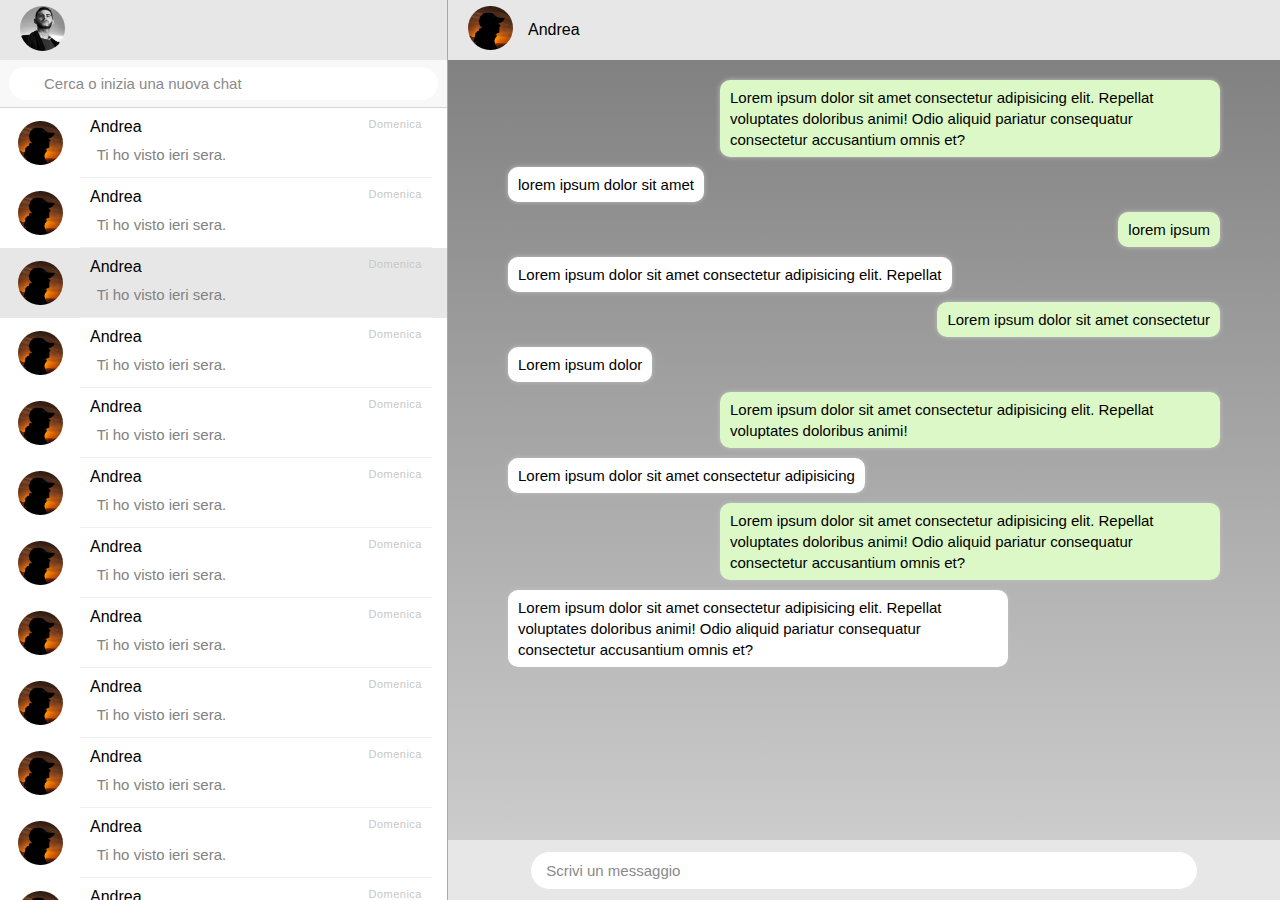
==== boolzapp/index.html @ f3c41a72 "added finished boolzapp interface (html & css)" ====
<!DOCTYPE html>
<html lang="en">
<head>
    <meta charset="UTF-8">
    <meta name="viewport" content="width=device-width, initial-scale=1.0">
    <meta http-equiv="X-UA-Compatible" content="ie=edge">
    <link rel="stylesheet" href="https://use.fontawesome.com/releases/v5.8.2/css/all.css" integrity="sha384-oS3vJWv+0UjzBfQzYUhtDYW+Pj2yciDJxpsK1OYPAYjqT085Qq/1cq5FLXAZQ7Ay" crossorigin="anonymous">
    <link rel="stylesheet" href="style.css">
    <title>Document</title>
</head>
<body> 
    
    <div class="general-container">
        <div class="container">

            <div class="sidebar">
                <div class="sidebar__header">
                    <div class="sidebar__header--image">
                        <img class="general-image" src="img/user.jpg" alt="Profile image">
                    </div>
                    <div class="sidebar__header--options">
                        <i class="icon fas fa-circle-notch"></i> 
                        <i class="icon far fa-comment-alt"></i> 
                        <i class="icon fas fa-ellipsis-v"></i>
                    </div>
                </div> 

                <div class="sidebar__input-wrapper"> 
                    <i class="fas fa-search"></i>
                    <input type="text" placeholder="Cerca o inizia una nuova chat" class="input sidebar__input">
                </div>

                <div class="sidebar__contact-list"> 

                    <div class="contact">
                        <div class="contact__left">
                            <img class="general-image" src="img/contact.jpg" alt="Profile image"> 
                        </div> 
                        <div class="contact__right">
                            <div class="contact__info">
                                <span class="contact__name">Andrea</span>
                                <span class="contact__last-time">Domenica</span>
                            </div>
                            <p class="contact__last-message">Ti ho visto ieri sera.</p>
                        </div>
                    </div>
                    <div class="contact">
                        <div class="contact__left">
                            <img class="general-image" src="img/contact.jpg" alt="Profile image"> 
                        </div> 
                        <div class="contact__right">
                            <div class="contact__info">
                                <span class="contact__name">Andrea</span>
                                <span class="contact__last-time">Domenica</span>
                            </div>
                            <p class="contact__last-message">Ti ho visto ieri sera.</p>
                        </div>
                    </div>
                    <div class="contact active">
                        <div class="contact__left">
                            <img class="general-image" src="img/contact.jpg" alt="Profile image"> 
                        </div> 
                        <div class="contact__right">
                            <div class="contact__info">
                                <span class="contact__name">Andrea</span>
                                <span class="contact__last-time">Domenica</span>
                            </div>
                            <p class="contact__last-message">Ti ho visto ieri sera.</p>
                        </div>
                    </div>
                    <div class="contact">
                        <div class="contact__left">
                            <img class="general-image" src="img/contact.jpg" alt="Profile image"> 
                        </div> 
                        <div class="contact__right">
                            <div class="contact__info">
                                <span class="contact__name">Andrea</span>
                                <span class="contact__last-time">Domenica</span>
                            </div>
                            <p class="contact__last-message">Ti ho visto ieri sera.</p>
                        </div>
                    </div>
                    <div class="contact">
                        <div class="contact__left">
                            <img class="general-image" src="img/contact.jpg" alt="Profile image"> 
                        </div> 
                        <div class="contact__right">
                            <div class="contact__info">
                                <span class="contact__name">Andrea</span>
                                <span class="contact__last-time">Domenica</span>
                            </div>
                            <p class="contact__last-message">Ti ho visto ieri sera.</p>
                        </div>
                    </div>
                    <div class="contact">
                        <div class="contact__left">
                            <img class="general-image" src="img/contact.jpg" alt="Profile image"> 
                        </div> 
                        <div class="contact__right">
                            <div class="contact__info">
                                <span class="contact__name">Andrea</span>
                                <span class="contact__last-time">Domenica</span>
                            </div>
                            <p class="contact__last-message">Ti ho visto ieri sera.</p>
                        </div>
                    </div>
                    <div class="contact">
                        <div class="contact__left">
                            <img class="general-image" src="img/contact.jpg" alt="Profile image"> 
                        </div> 
                        <div class="contact__right">
                            <div class="contact__info">
                                <span class="contact__name">Andrea</span>
                                <span class="contact__last-time">Domenica</span>
                            </div>
                            <p class="contact__last-message">Ti ho visto ieri sera.</p>
                        </div>
                    </div>
                    <div class="contact">
                        <div class="contact__left">
                            <img class="general-image" src="img/contact.jpg" alt="Profile image"> 
                        </div> 
                        <div class="contact__right">
                            <div class="contact__info">
                                <span class="contact__name">Andrea</span>
                                <span class="contact__last-time">Domenica</span>
                            </div>
                            <p class="contact__last-message">Ti ho visto ieri sera.</p>
                        </div>
                    </div>
                    <div class="contact">
                        <div class="contact__left">
                            <img class="general-image" src="img/contact.jpg" alt="Profile image"> 
                        </div> 
                        <div class="contact__right">
                            <div class="contact__info">
                                <span class="contact__name">Andrea</span>
                                <span class="contact__last-time">Domenica</span>
                            </div>
                            <p class="contact__last-message">Ti ho visto ieri sera.</p>
                        </div>
                    </div>
                    <div class="contact">
                        <div class="contact__left">
                            <img class="general-image" src="img/contact.jpg" alt="Profile image"> 
                        </div> 
                        <div class="contact__right">
                            <div class="contact__info">
                                <span class="contact__name">Andrea</span>
                                <span class="contact__last-time">Domenica</span>
                            </div>
                            <p class="contact__last-message">Ti ho visto ieri sera.</p>
                        </div>
                    </div>
                    <div class="contact">
                        <div class="contact__left">
                            <img class="general-image" src="img/contact.jpg" alt="Profile image"> 
                        </div> 
                        <div class="contact__right">
                            <div class="contact__info">
                                <span class="contact__name">Andrea</span>
                                <span class="contact__last-time">Domenica</span>
                            </div>
                            <p class="contact__last-message">Ti ho visto ieri sera.</p>
                        </div>
                    </div>
                    <div class="contact">
                        <div class="contact__left">
                            <img class="general-image" src="img/contact.jpg" alt="Profile image"> 
                        </div> 
                        <div class="contact__right">
                            <div class="contact__info">
                                <span class="contact__name">Andrea</span>
                                <span class="contact__last-time">Domenica</span>
                            </div>
                            <p class="contact__last-message">Ti ho visto ieri sera.</p>
                        </div>
                    </div>

                </div>
            </div>


            <main class="main-content">

                <header class="header">
                    <div class="header__left">
                        <div class="header__left--image">
                            <img src="img/contact.jpg" alt="" class="general-image">
                        </div> 
                        <span class="header__left--name">Andrea</span>
                    </div>

                    <div class="header__right">
                        <div class="header__right--options">
                            <i class="icon fas fa-search"></i>
                            <i class="icon fas fa-paperclip"></i>
                            <i class="icon fas fa-ellipsis-v"></i>        
                        </div> 
                    </div>
                </header>
            
                <div class="message-body">
                    
                    <div class="message message--own">
                        <p class="message__text">
                            Lorem ipsum dolor sit amet consectetur adipisicing elit. Repellat voluptates doloribus animi! Odio aliquid pariatur consequatur consectetur accusantium omnis et?
                        </p>
                    </div>
                    
                    <div class="message message--contact">
                        <p class="message__text">
                            lorem ipsum dolor sit amet
                        </p>
                    </div>
                    
                    <div class="message message--own">
                        <p class="message__text">
                            lorem ipsum
                        </p>
                    </div>
                    
                    <div class="message message--contact">
                        <p class="message__text">
                            Lorem ipsum dolor sit amet consectetur adipisicing elit. Repellat 
                        </p>
                    </div>
                    
                    <div class="message message--own">
                        <p class="message__text">
                            Lorem ipsum dolor sit amet consectetur 
                        </p>
                    </div>
                    
                    <div class="message message--contact">
                        <p class="message__text">
                            Lorem ipsum dolor
                        </p>
                    </div>
                    
                    <div class="message message--own">
                        <p class="message__text">
                            Lorem ipsum dolor sit amet consectetur adipisicing elit. Repellat voluptates doloribus animi!
                        </p>
                    </div>
                    
                    <div class="message message--contact">
                        <p class="message__text">
                            Lorem ipsum dolor sit amet consectetur adipisicing 
                        </p>
                    </div>
                    
                    <div class="message message--own">
                        <p class="message__text">
                            Lorem ipsum dolor sit amet consectetur adipisicing elit. Repellat voluptates doloribus animi! Odio aliquid pariatur consequatur consectetur accusantium omnis et?
                        </p>
                    </div>
                    
                    <div class="message message--contact">
                        <p class="message__text">
                            Lorem ipsum dolor sit amet consectetur adipisicing elit. Repellat voluptates doloribus animi! Odio aliquid pariatur consequatur consectetur accusantium omnis et?
                        </p>
                    </div>

                </div> 

                <footer class="footer">
                    <div class="footer__left">
                        <i class="icon far fa-smile"></i>
                    </div>

                    <input type="text" placeholder="Scrivi un messaggio" class="input footer__input">

                    <div class="footer__right">
                        <i class="icon fas fa-paper-plane"></i>
                    </div>
                </footer>

            </main>

        </div>
    </div>

    <script src="https://code.jquery.com/jquery-3.4.1.min.js"></script>
    <script src="script.js"></script>
</body>
</html>
---- boolzapp/style.css ----
/* ------------------ */
/* General settings */ 
/* ------------------ */

*, 
*::before,
*::after {
    margin: 0;
    padding: 0;
    box-sizing: border-box; 
}

html {
    font-size: 62.5%;   /* 1rem = 10px */
}

body {
    font-size: 14px; 
    color: black; 
    font-family: sans-serif; 
}

/* ------------------ */
/* General structure */ 
/* ------------------ */

.container {
    display: flex; 
    flex-direction: row; 
    height: 100vh; 
    width: 100vw;
} 

/* ------------------ */
/*      Sidebar       */ 
/* ------------------ */

.sidebar {
    height: 100%; 
    flex: 0 0 35%; 
    border-right: 1px solid darkgrey; 
    min-width: 25rem;
}

.sidebar__header {
    height: 6rem;
    background-color: #e7e7e7; 
    padding: 2rem; 

    display: flex; 
    align-items: center; 
    justify-content: space-between;  
}

.general-image {
    width: 4.5rem; 
    border-radius: 50%; 
    cursor: pointer; 
} 

.sidebar__header--options {
    padding: .5rem; 
    display: flex; 
    align-items: center; 
}

.sidebar__header--options i:not(:last-child) {
    margin-right: 2.5rem; 
}

.sidebar__input-wrapper {
    background-color: #f8f8f8; 
    padding: .7rem .9rem; 
    border-bottom: .5px solid #d6d6d6; 

    display: flex; 
    align-items: center; 
    justify-content: center; 
} 

.sidebar__input-wrapper i {
    color: darkgray;
    font-size: 1.4rem; 
    position: absolute; 
    z-index: 3; 
    left: 1.8%;
} 

.sidebar__input {
    width: 100%; 
} 

/* Sidebar contacts */

.sidebar__contact-list {
    height: calc(100% - 48px - 6rem); 
    overflow-y: auto; 
}

/*      contact-list scroll-bar      */

.sidebar__contact-list::-webkit-scrollbar {
  width: .5rem;
}

.sidebar__contact-list::-webkit-scrollbar-track {
  background: #f1f1f1; 
}

.sidebar__contact-list::-webkit-scrollbar-thumb {
  background: #dbdbdb;
} 

/* ---------------------------------------------- */

.contact {
    display: flex; 
    align-items: center; 
    /* padding: 1.5rem 0;  */
    font-weight: 400; 
    height: 7rem;

    transition: background-color .3s; 
} 

.contact:hover {
    background-color: #f0f0f0; 
    cursor: pointer; 
}

.contact__left {
    width: 8rem; 
    display: flex; 
    align-items: center;
    justify-content: center; 
}

.contact__right {
    flex: 1; 
    align-self: stretch; 
    margin-right: 1.5rem; 
    border-bottom: .3px solid #f0f0f0; 
}

.contact__info {
    display: flex; 
    padding: 1rem; 
}

.contact__info {
    flex: 1; 
}

.contact__name {
    font-size: 1.6rem; 
}

.contact__last-time {
    margin-left: auto; 
    font-size: 1.1rem; 
    font-weight: 300; 
    letter-spacing: .5px; 
    color: #c7c7c7; 
}

.contact__last-message {
    font-size: 1.5rem; 
    color: #828282; 
}

.contact__last-message::before {
    content: '\f00c'; 
    display: inline-block; 
    color: #93a9ff; 
    margin-right: .5rem; 

    font-family: "Font Awesome 5 Free"; 
    font-weight: 900; 
}

/* aux class */
.active {
    background-color: #e7e7e7; 
}

/* --------------------------------------------------------- */

/* ------------------ */
/*    Main Content    */ 
/* ------------------ */

.main-content {
    height: 100%;
    flex: 1; 
}

.header {
    height: 6rem; 
    padding: 2rem; 
    background-color: #e7e7e7; 

    display: flex; 
    align-items: center; 
    justify-content: space-between; 
}

.header__left {
    display: flex; 
    align-items: center; 
    font-size: 1.6rem; 
}

.header__left--image {
    margin-right: 1.5rem; 
}

.header__right--options i {
    margin-right: 2.5rem; 
}


/* ------------------ */
/*    Message body    */ 
/* ------------------ */

.message-body {
    height: calc(100% - 12rem);
    background-image: url('https://backgroundcheckall.com/wp-content/uploads/2017/12/whatsapp-background-image-9.jpg'), linear-gradient(#818181, #cccccc);;
    background-size: contain; 
    padding: 2rem 6rem; 
    display: flex; 
    flex-direction: column; 

    overflow-y: auto; 
} 

/*     message-body scroll-bar      */

.message-body::-webkit-scrollbar {
    width: .5rem;
}

.message-body::-webkit-scrollbar-track {
    background: #b1b1b1; 
}

.message-body::-webkit-scrollbar-thumb {
    background: #ffffff;
} 

.message {
    max-width: 50rem;
    background-color: white;
    padding: .7rem 1rem; 
    line-height: 1.4; 
    font-size: 1.5rem;
    border-radius: 1rem; 
    margin-bottom: 1rem; 
    box-shadow: 0px 0px 5px 0px rgba(194,194,194,1);
    position: relative; 
}

.message--own {
    background-color: #dbf8c6; 
    align-self: flex-end; 
} 

.message--contact {
    align-self: flex-start; 
}

.message--own::after {
    content: '\f124'; 
    display: inline-block; 
    font-size: 1.9rem; 
    color: #dbf8c6; 
 
    font-family: "Font Awesome 5 Free"; 
    font-weight: 900; 
    transform: rotate(25deg); 

    position: absolute; 
    top: -7.5px; 
    right: -.6rem;
}

.message--contact::before {
    content: '\f124'; 
    display: inline-block; 
    font-size: 1.9rem; 
    color: white; 
 
    font-family: "Font Awesome 5 Free"; 
    font-weight: 900; 
    transform: rotate(-115deg); 

    position: absolute; 
    top: -.75rem; 
    left: -.6rem;
}

/* ------------------ */
/*   General Footer   */ 
/* ------------------ */

.footer {
    height: 6rem;
    background-color: #e7e7e7; 
    display: flex; 
    align-items: center; 
} 

.footer__left, 
.footer__right {
    flex: 0 0 10%; 
    display: flex; 
    align-items: center;
    justify-content: center; 
}

.footer__right i:hover {
    color: #1ac958; 
    transform: scale(1.2); 
}

.footer__left i, 
.footer__right i {
    font-size: 2.2rem !important ; 
}

.footer__input {
    flex: 1; 
    padding-left: 1.5rem !important;  
    padding-top: 1rem !important;  
    padding-bottom: 1rem !important;  
}

/* ------------------ */
/*  Generic Elements  */ 
/* ------------------ */

.icon {
    font-size: 1.8rem; 
    color: #8a8a8a; 
    cursor: pointer; 

    transition: all .3s; 
}

.input {
    border: none; 
    outline: none; 
    border-radius: 5rem; 
    font-size: 1.5rem; 
    font-weight: 300; 
    padding-left: 3.5rem; 
    padding-top: .8rem; 
    padding-bottom: .8rem; 
}

.input::placeholder {
    color: #8a8a8a; 
}


/* ------------------ */
/*    Media Queries   */ 
/* ------------------ */

@media screen and (max-width: 972px) {

    /* scalo tutto in proporzione */
    html {
      font-size: 50%;   /* 1rem = 8px */ 
    }

    .message-body {
        padding: 2rem; 
    } 

    .header__right--options i {
        margin-right: .5rem; 
    }

    .contact__left {
        width: 6rem; 
    }

    .contact__last-message {
        padding-left: 1rem; 
    }

    .message--own::after {
        top: -.6rem;
    }

    .message--contact::before {
        top: -.7rem;
    }
}

@media screen and (max-width: 768px) {

    .sidebar {
        min-width: 22rem; 
    }

    .header__right--options i {
        margin-right: .5rem; 
    }

    .icon {
        font-size: 1.5rem; 
    }

}
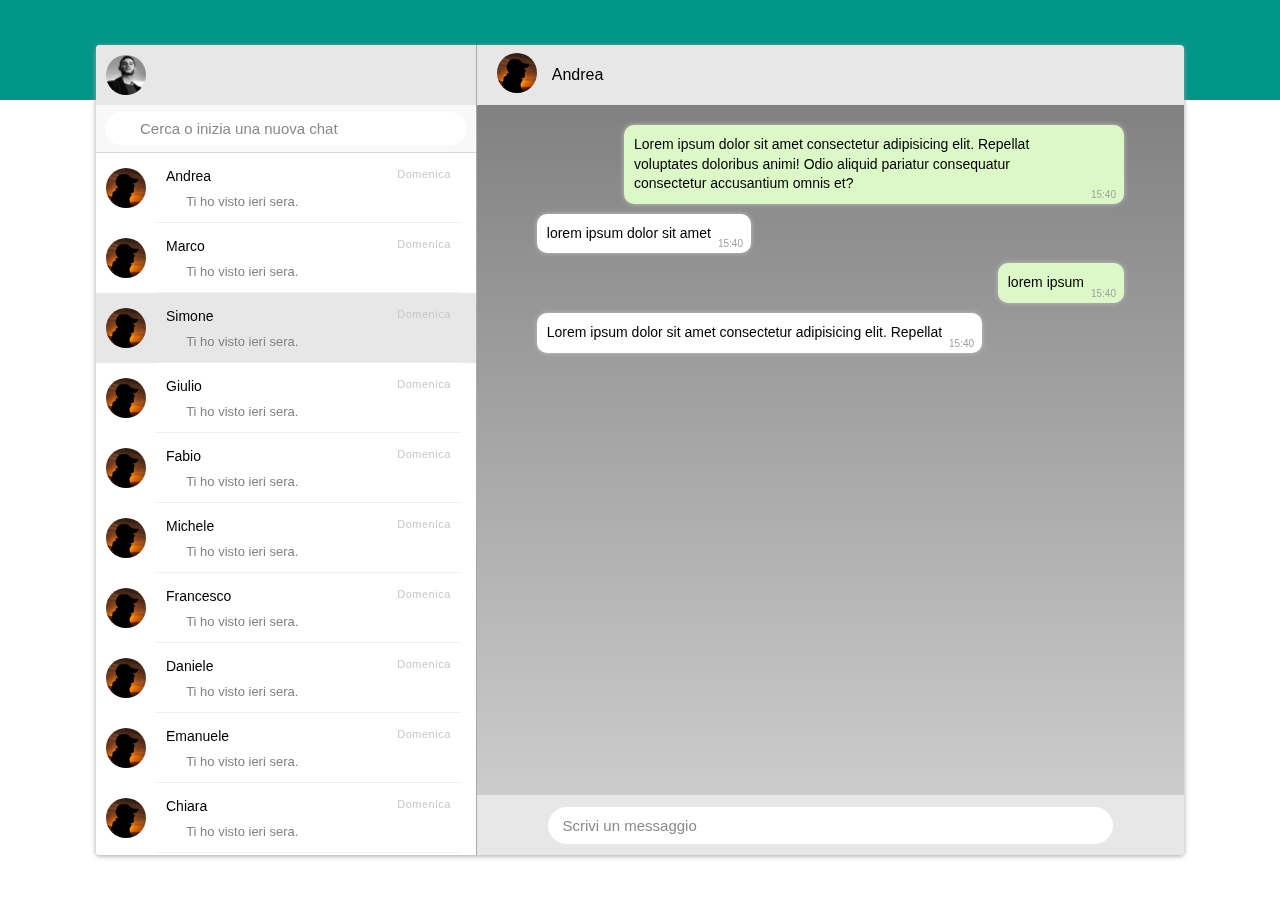
==== commit b26c0a4f: "finished second milestone" ====
--- a/boolzapp/index.html
+++ b/boolzapp/index.html
@@ -11,6 +11,8 @@
 <body> 
     
     <div class="general-container">
+        <div class="riga"></div>
+
         <div class="container">
 
             <div class="sidebar">
@@ -50,7 +52,7 @@
                         </div> 
                         <div class="contact__right">
                             <div class="contact__info">
-                                <span class="contact__name">Andrea</span>
+                                <span class="contact__name">Marco</span>
                                 <span class="contact__last-time">Domenica</span>
                             </div>
                             <p class="contact__last-message">Ti ho visto ieri sera.</p>
@@ -62,115 +64,115 @@
                         </div> 
                         <div class="contact__right">
                             <div class="contact__info">
-                                <span class="contact__name">Andrea</span>
-                                <span class="contact__last-time">Domenica</span>
-                            </div>
-                            <p class="contact__last-message">Ti ho visto ieri sera.</p>
-                        </div>
-                    </div>
-                    <div class="contact">
-                        <div class="contact__left">
-                            <img class="general-image" src="img/contact.jpg" alt="Profile image"> 
-                        </div> 
-                        <div class="contact__right">
-                            <div class="contact__info">
-                                <span class="contact__name">Andrea</span>
-                                <span class="contact__last-time">Domenica</span>
-                            </div>
-                            <p class="contact__last-message">Ti ho visto ieri sera.</p>
-                        </div>
-                    </div>
-                    <div class="contact">
-                        <div class="contact__left">
-                            <img class="general-image" src="img/contact.jpg" alt="Profile image"> 
-                        </div> 
-                        <div class="contact__right">
-                            <div class="contact__info">
-                                <span class="contact__name">Andrea</span>
-                                <span class="contact__last-time">Domenica</span>
-                            </div>
-                            <p class="contact__last-message">Ti ho visto ieri sera.</p>
-                        </div>
-                    </div>
-                    <div class="contact">
-                        <div class="contact__left">
-                            <img class="general-image" src="img/contact.jpg" alt="Profile image"> 
-                        </div> 
-                        <div class="contact__right">
-                            <div class="contact__info">
-                                <span class="contact__name">Andrea</span>
-                                <span class="contact__last-time">Domenica</span>
-                            </div>
-                            <p class="contact__last-message">Ti ho visto ieri sera.</p>
-                        </div>
-                    </div>
-                    <div class="contact">
-                        <div class="contact__left">
-                            <img class="general-image" src="img/contact.jpg" alt="Profile image"> 
-                        </div> 
-                        <div class="contact__right">
-                            <div class="contact__info">
-                                <span class="contact__name">Andrea</span>
-                                <span class="contact__last-time">Domenica</span>
-                            </div>
-                            <p class="contact__last-message">Ti ho visto ieri sera.</p>
-                        </div>
-                    </div>
-                    <div class="contact">
-                        <div class="contact__left">
-                            <img class="general-image" src="img/contact.jpg" alt="Profile image"> 
-                        </div> 
-                        <div class="contact__right">
-                            <div class="contact__info">
-                                <span class="contact__name">Andrea</span>
-                                <span class="contact__last-time">Domenica</span>
-                            </div>
-                            <p class="contact__last-message">Ti ho visto ieri sera.</p>
-                        </div>
-                    </div>
-                    <div class="contact">
-                        <div class="contact__left">
-                            <img class="general-image" src="img/contact.jpg" alt="Profile image"> 
-                        </div> 
-                        <div class="contact__right">
-                            <div class="contact__info">
-                                <span class="contact__name">Andrea</span>
-                                <span class="contact__last-time">Domenica</span>
-                            </div>
-                            <p class="contact__last-message">Ti ho visto ieri sera.</p>
-                        </div>
-                    </div>
-                    <div class="contact">
-                        <div class="contact__left">
-                            <img class="general-image" src="img/contact.jpg" alt="Profile image"> 
-                        </div> 
-                        <div class="contact__right">
-                            <div class="contact__info">
-                                <span class="contact__name">Andrea</span>
-                                <span class="contact__last-time">Domenica</span>
-                            </div>
-                            <p class="contact__last-message">Ti ho visto ieri sera.</p>
-                        </div>
-                    </div>
-                    <div class="contact">
-                        <div class="contact__left">
-                            <img class="general-image" src="img/contact.jpg" alt="Profile image"> 
-                        </div> 
-                        <div class="contact__right">
-                            <div class="contact__info">
-                                <span class="contact__name">Andrea</span>
-                                <span class="contact__last-time">Domenica</span>
-                            </div>
-                            <p class="contact__last-message">Ti ho visto ieri sera.</p>
-                        </div>
-                    </div>
-                    <div class="contact">
-                        <div class="contact__left">
-                            <img class="general-image" src="img/contact.jpg" alt="Profile image"> 
-                        </div> 
-                        <div class="contact__right">
-                            <div class="contact__info">
-                                <span class="contact__name">Andrea</span>
+                                <span class="contact__name">Simone</span>
+                                <span class="contact__last-time">Domenica</span>
+                            </div>
+                            <p class="contact__last-message">Ti ho visto ieri sera.</p>
+                        </div>
+                    </div>
+                    <div class="contact">
+                        <div class="contact__left">
+                            <img class="general-image" src="img/contact.jpg" alt="Profile image"> 
+                        </div> 
+                        <div class="contact__right">
+                            <div class="contact__info">
+                                <span class="contact__name">Giulio</span>
+                                <span class="contact__last-time">Domenica</span>
+                            </div>
+                            <p class="contact__last-message">Ti ho visto ieri sera.</p>
+                        </div>
+                    </div>
+                    <div class="contact">
+                        <div class="contact__left">
+                            <img class="general-image" src="img/contact.jpg" alt="Profile image"> 
+                        </div> 
+                        <div class="contact__right">
+                            <div class="contact__info">
+                                <span class="contact__name">Fabio</span>
+                                <span class="contact__last-time">Domenica</span>
+                            </div>
+                            <p class="contact__last-message">Ti ho visto ieri sera.</p>
+                        </div>
+                    </div>
+                    <div class="contact">
+                        <div class="contact__left">
+                            <img class="general-image" src="img/contact.jpg" alt="Profile image"> 
+                        </div> 
+                        <div class="contact__right">
+                            <div class="contact__info">
+                                <span class="contact__name">Michele</span>
+                                <span class="contact__last-time">Domenica</span>
+                            </div>
+                            <p class="contact__last-message">Ti ho visto ieri sera.</p>
+                        </div>
+                    </div>
+                    <div class="contact">
+                        <div class="contact__left">
+                            <img class="general-image" src="img/contact.jpg" alt="Profile image"> 
+                        </div> 
+                        <div class="contact__right">
+                            <div class="contact__info">
+                                <span class="contact__name">Francesco</span>
+                                <span class="contact__last-time">Domenica</span>
+                            </div>
+                            <p class="contact__last-message">Ti ho visto ieri sera.</p>
+                        </div>
+                    </div>
+                    <div class="contact">
+                        <div class="contact__left">
+                            <img class="general-image" src="img/contact.jpg" alt="Profile image"> 
+                        </div> 
+                        <div class="contact__right">
+                            <div class="contact__info">
+                                <span class="contact__name">Daniele</span>
+                                <span class="contact__last-time">Domenica</span>
+                            </div>
+                            <p class="contact__last-message">Ti ho visto ieri sera.</p>
+                        </div>
+                    </div>
+                    <div class="contact">
+                        <div class="contact__left">
+                            <img class="general-image" src="img/contact.jpg" alt="Profile image"> 
+                        </div> 
+                        <div class="contact__right">
+                            <div class="contact__info">
+                                <span class="contact__name">Emanuele</span>
+                                <span class="contact__last-time">Domenica</span>
+                            </div>
+                            <p class="contact__last-message">Ti ho visto ieri sera.</p>
+                        </div>
+                    </div>
+                    <div class="contact">
+                        <div class="contact__left">
+                            <img class="general-image" src="img/contact.jpg" alt="Profile image"> 
+                        </div> 
+                        <div class="contact__right">
+                            <div class="contact__info">
+                                <span class="contact__name">Chiara</span>
+                                <span class="contact__last-time">Domenica</span>
+                            </div>
+                            <p class="contact__last-message">Ti ho visto ieri sera.</p>
+                        </div>
+                    </div>
+                    <div class="contact">
+                        <div class="contact__left">
+                            <img class="general-image" src="img/contact.jpg" alt="Profile image"> 
+                        </div> 
+                        <div class="contact__right">
+                            <div class="contact__info">
+                                <span class="contact__name">Paolo</span>
+                                <span class="contact__last-time">Domenica</span>
+                            </div>
+                            <p class="contact__last-message">Ti ho visto ieri sera.</p>
+                        </div>
+                    </div>
+                    <div class="contact">
+                        <div class="contact__left">
+                            <img class="general-image" src="img/contact.jpg" alt="Profile image"> 
+                        </div> 
+                        <div class="contact__right">
+                            <div class="contact__info">
+                                <span class="contact__name">Martina</span>
                                 <span class="contact__last-time">Domenica</span>
                             </div>
                             <p class="contact__last-message">Ti ho visto ieri sera.</p>
@@ -201,65 +203,32 @@
                 </header>
             
                 <div class="message-body">
-                    
                     <div class="message message--own">
                         <p class="message__text">
                             Lorem ipsum dolor sit amet consectetur adipisicing elit. Repellat voluptates doloribus animi! Odio aliquid pariatur consequatur consectetur accusantium omnis et?
                         </p>
+                        <span class="message__time">15:40</span>
+                    </div>                    
+
+                    <div class="message message--contact">
+                        <p class="message__text">
+                            lorem ipsum dolor sit amet
+                        </p>
+                        <span class="message__time">15:40</span>
+                    </div>
+
+                    <div class="message message--own"> 
+                        <p class="message__text">
+                            lorem ipsum
+                        </p>
+                        <div><span class="message__time">15:40</span></div>
                     </div>
                     
                     <div class="message message--contact">
                         <p class="message__text">
-                            lorem ipsum dolor sit amet
-                        </p>
-                    </div>
-                    
-                    <div class="message message--own">
-                        <p class="message__text">
-                            lorem ipsum
-                        </p>
-                    </div>
-                    
-                    <div class="message message--contact">
-                        <p class="message__text">
                             Lorem ipsum dolor sit amet consectetur adipisicing elit. Repellat 
                         </p>
-                    </div>
-                    
-                    <div class="message message--own">
-                        <p class="message__text">
-                            Lorem ipsum dolor sit amet consectetur 
-                        </p>
-                    </div>
-                    
-                    <div class="message message--contact">
-                        <p class="message__text">
-                            Lorem ipsum dolor
-                        </p>
-                    </div>
-                    
-                    <div class="message message--own">
-                        <p class="message__text">
-                            Lorem ipsum dolor sit amet consectetur adipisicing elit. Repellat voluptates doloribus animi!
-                        </p>
-                    </div>
-                    
-                    <div class="message message--contact">
-                        <p class="message__text">
-                            Lorem ipsum dolor sit amet consectetur adipisicing 
-                        </p>
-                    </div>
-                    
-                    <div class="message message--own">
-                        <p class="message__text">
-                            Lorem ipsum dolor sit amet consectetur adipisicing elit. Repellat voluptates doloribus animi! Odio aliquid pariatur consequatur consectetur accusantium omnis et?
-                        </p>
-                    </div>
-                    
-                    <div class="message message--contact">
-                        <p class="message__text">
-                            Lorem ipsum dolor sit amet consectetur adipisicing elit. Repellat voluptates doloribus animi! Odio aliquid pariatur consequatur consectetur accusantium omnis et?
-                        </p>
+                        <span class="message__time">15:40</span>
                     </div>
 
                 </div> 
--- a/boolzapp/style.css
+++ b/boolzapp/style.css
@@ -16,7 +16,7 @@
 }
 
 body {
-    font-size: 14px; 
+    font-size: 13px; 
     color: black; 
     font-family: sans-serif; 
 }
@@ -25,11 +25,33 @@
 /* General structure */ 
 /* ------------------ */
 
-.container {
+.general-container {
+    height: 100vh; 
+    width: 100vw; 
+    display: flex; 
+    align-items: center; 
+    justify-content: center; 
+    /* background-color: #d7dbd6; */
+}
+
+.riga {
+    width: 100%;
+    height: 10rem;
+    position: fixed; 
+    top: 0;
+    left: 0;
+    background-color: #009688; 
+}
+
+.container { 
     display: flex; 
     flex-direction: row; 
-    height: 100vh; 
-    width: 100vw;
+    height: 90%;
+    width: 85%;
+    overflow: hidden; 
+    z-index: 2; 
+    border-radius: .4rem; 
+    box-shadow: 0px 1px 5px 0px rgba(163,163,163,1);
 } 
 
 /* ------------------ */
@@ -41,20 +63,27 @@
     flex: 0 0 35%; 
     border-right: 1px solid darkgrey; 
     min-width: 25rem;
+    background-color: white; 
 }
 
 .sidebar__header {
     height: 6rem;
     background-color: #e7e7e7; 
-    padding: 2rem; 
+    padding: 1rem; 
 
     display: flex; 
     align-items: center; 
     justify-content: space-between;  
 }
 
+.sidebar__header--image {
+    display: flex; 
+    align-items: center; 
+    justify-content: center; 
+}
+
 .general-image {
-    width: 4.5rem; 
+    width: 4rem; 
     border-radius: 50%; 
     cursor: pointer; 
 } 
@@ -77,14 +106,16 @@
     display: flex; 
     align-items: center; 
     justify-content: center; 
+    position: relative; 
 } 
 
 .sidebar__input-wrapper i {
-    color: darkgray;
+    color: #d6d6d6;
+    z-index: 3; 
     font-size: 1.4rem; 
     position: absolute; 
     z-index: 3; 
-    left: 1.8%;
+    left: 2rem;
 } 
 
 .sidebar__input {
@@ -117,10 +148,8 @@
 .contact {
     display: flex; 
     align-items: center; 
-    /* padding: 1.5rem 0;  */
     font-weight: 400; 
     height: 7rem;
-
     transition: background-color .3s; 
 } 
 
@@ -130,7 +159,7 @@
 }
 
 .contact__left {
-    width: 8rem; 
+    width: 6rem; 
     display: flex; 
     align-items: center;
     justify-content: center; 
@@ -144,16 +173,13 @@
 }
 
 .contact__info {
-    display: flex; 
-    padding: 1rem; 
-}
-
-.contact__info {
     flex: 1; 
+    display: flex; 
+    padding: 1.5rem 1rem 1rem; 
 }
 
 .contact__name {
-    font-size: 1.6rem; 
+    font-size: 1.4rem; 
 }
 
 .contact__last-time {
@@ -165,7 +191,7 @@
 }
 
 .contact__last-message {
-    font-size: 1.5rem; 
+    font-size: 1.3rem; 
     color: #828282; 
 }
 
@@ -173,7 +199,7 @@
     content: '\f00c'; 
     display: inline-block; 
     color: #93a9ff; 
-    margin-right: .5rem; 
+    margin: 0 1rem; 
 
     font-family: "Font Awesome 5 Free"; 
     font-weight: 900; 
@@ -242,23 +268,38 @@
 }
 
 .message-body::-webkit-scrollbar-track {
-    background: #b1b1b1; 
+    background: #e7e7e7; 
 }
 
 .message-body::-webkit-scrollbar-thumb {
-    background: #ffffff;
+    background: #8a8a8a;
 } 
 
 .message {
-    max-width: 50rem;
     background-color: white;
-    padding: .7rem 1rem; 
+    padding: 1rem 4rem 1rem 1rem; 
     line-height: 1.4; 
-    font-size: 1.5rem;
+    font-size: 1.4rem;
     border-radius: 1rem; 
+    max-width: 50rem; 
+    position: relative; 
+    box-shadow: 0px 0px 5px 0px rgba(194,194,194,1); 
+    align-self: flex-end; 
+    position: relative; 
+} 
+
+.message__time {
+    font-size: 1rem; 
+    padding-right: .8rem; 
+    padding-bottom: .2rem; 
+    position: absolute; 
+    bottom: 0; 
+    right: 0; 
+    color: #a1a1a1; 
+} 
+
+.message:not(:last-child) {
     margin-bottom: 1rem; 
-    box-shadow: 0px 0px 5px 0px rgba(194,194,194,1);
-    position: relative; 
 }
 
 .message--own {
@@ -281,7 +322,7 @@
     transform: rotate(25deg); 
 
     position: absolute; 
-    top: -7.5px; 
+    top: -7px; 
     right: -.6rem;
 }
 
@@ -294,9 +335,8 @@
     font-family: "Font Awesome 5 Free"; 
     font-weight: 900; 
     transform: rotate(-115deg); 
-
     position: absolute; 
-    top: -.75rem; 
+    top: -.7rem; 
     left: -.6rem;
 }
 
@@ -341,7 +381,7 @@
 /* ------------------ */
 
 .icon {
-    font-size: 1.8rem; 
+    font-size: 1.6rem; 
     color: #8a8a8a; 
     cursor: pointer; 
 
@@ -375,6 +415,10 @@
       font-size: 50%;   /* 1rem = 8px */ 
     }
 
+    .sidebar {
+        height: 100%;
+    }
+
     .message-body {
         padding: 2rem; 
     } 
@@ -392,24 +436,44 @@
     }
 
     .message--own::after {
-        top: -.6rem;
-    }
-
-    .message--contact::before {
-        top: -.7rem;
+        top: -.65rem;
+    }
+
+    .contact__last-message::before {
+        margin-left: 0;
+        margin-right: .5rem; 
+    } 
+
+    .input {
+        font-size: 1.3rem;  
     }
 }
 
 @media screen and (max-width: 768px) {
 
+    .container { 
+        height: 100%;
+        width: 100%; 
+    } 
+
+
+    
     .sidebar {
-        min-width: 22rem; 
+        min-width: 25rem; 
     }
 
     .header__right--options i {
         margin-right: .5rem; 
     }
 
+    .message {
+        padding: .5rem 1rem 1.5rem; 
+    }
+
+    .message__time {
+        bottom: 0; 
+    }
+
     .icon {
         font-size: 1.5rem; 
     }
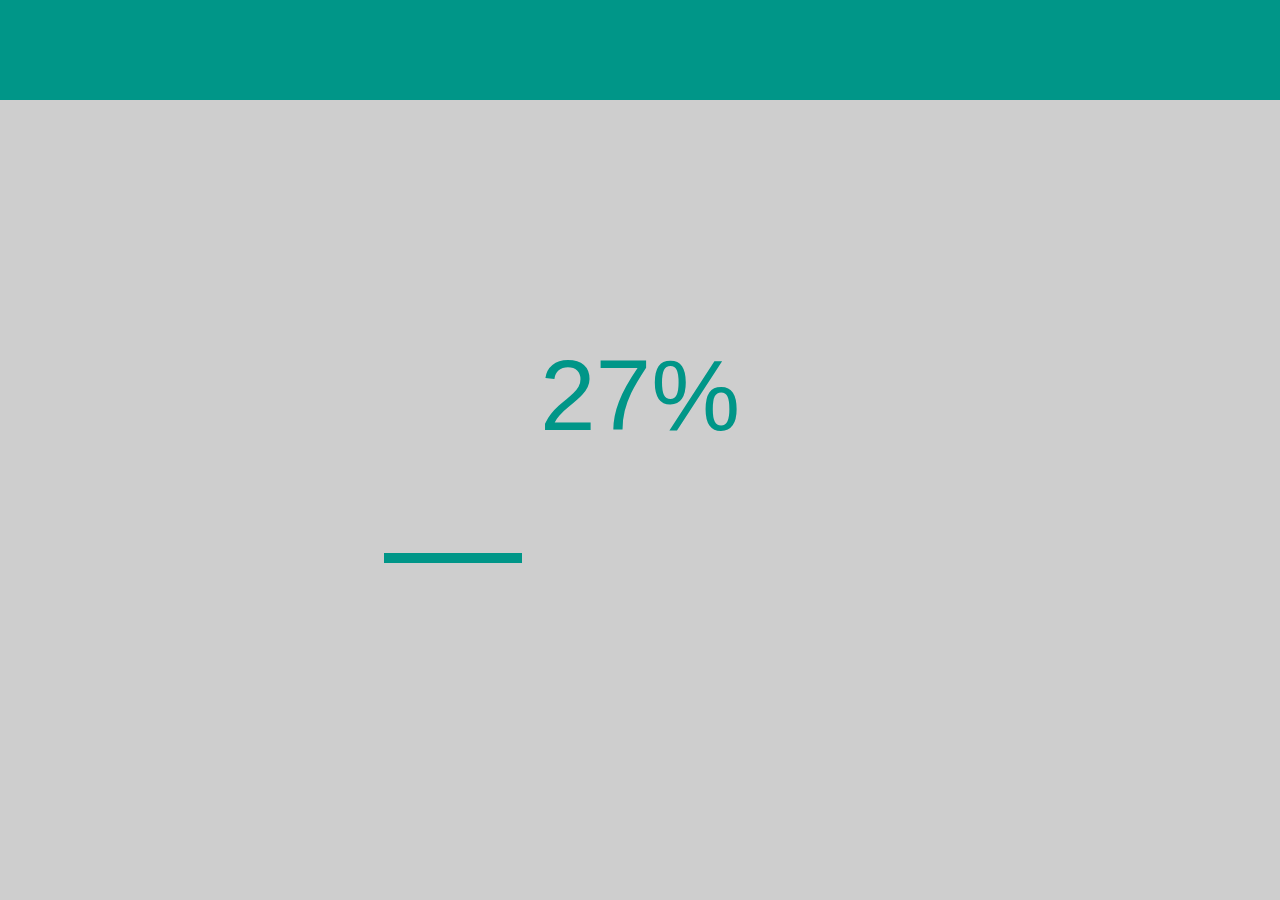
==== commit c26dfd13: "added part of the third milestone and some small things more" ====
--- a/boolzapp/index.html
+++ b/boolzapp/index.html
@@ -12,6 +12,13 @@
     
     <div class="general-container">
         <div class="riga"></div>
+
+        <div class="initial-charger">
+            <div class="initial-charger__content">
+                <p class="initial-charger__number"></p> 
+                <span class="initial-charger__bar"></span> 
+            </div>
+        </div>
 
         <div class="container">
 
@@ -34,148 +41,16 @@
 
                 <div class="sidebar__contact-list"> 
 
-                    <div class="contact">
+                    <div class="contact" data-item="">
                         <div class="contact__left">
                             <img class="general-image" src="img/contact.jpg" alt="Profile image"> 
                         </div> 
                         <div class="contact__right">
                             <div class="contact__info">
-                                <span class="contact__name">Andrea</span>
-                                <span class="contact__last-time">Domenica</span>
+                                <span class="contact__name"> </span>
+                                <span class="contact__last-time"> </span>
                             </div>
-                            <p class="contact__last-message">Ti ho visto ieri sera.</p>
-                        </div>
-                    </div>
-                    <div class="contact">
-                        <div class="contact__left">
-                            <img class="general-image" src="img/contact.jpg" alt="Profile image"> 
-                        </div> 
-                        <div class="contact__right">
-                            <div class="contact__info">
-                                <span class="contact__name">Marco</span>
-                                <span class="contact__last-time">Domenica</span>
-                            </div>
-                            <p class="contact__last-message">Ti ho visto ieri sera.</p>
-                        </div>
-                    </div>
-                    <div class="contact active">
-                        <div class="contact__left">
-                            <img class="general-image" src="img/contact.jpg" alt="Profile image"> 
-                        </div> 
-                        <div class="contact__right">
-                            <div class="contact__info">
-                                <span class="contact__name">Simone</span>
-                                <span class="contact__last-time">Domenica</span>
-                            </div>
-                            <p class="contact__last-message">Ti ho visto ieri sera.</p>
-                        </div>
-                    </div>
-                    <div class="contact">
-                        <div class="contact__left">
-                            <img class="general-image" src="img/contact.jpg" alt="Profile image"> 
-                        </div> 
-                        <div class="contact__right">
-                            <div class="contact__info">
-                                <span class="contact__name">Giulio</span>
-                                <span class="contact__last-time">Domenica</span>
-                            </div>
-                            <p class="contact__last-message">Ti ho visto ieri sera.</p>
-                        </div>
-                    </div>
-                    <div class="contact">
-                        <div class="contact__left">
-                            <img class="general-image" src="img/contact.jpg" alt="Profile image"> 
-                        </div> 
-                        <div class="contact__right">
-                            <div class="contact__info">
-                                <span class="contact__name">Fabio</span>
-                                <span class="contact__last-time">Domenica</span>
-                            </div>
-                            <p class="contact__last-message">Ti ho visto ieri sera.</p>
-                        </div>
-                    </div>
-                    <div class="contact">
-                        <div class="contact__left">
-                            <img class="general-image" src="img/contact.jpg" alt="Profile image"> 
-                        </div> 
-                        <div class="contact__right">
-                            <div class="contact__info">
-                                <span class="contact__name">Michele</span>
-                                <span class="contact__last-time">Domenica</span>
-                            </div>
-                            <p class="contact__last-message">Ti ho visto ieri sera.</p>
-                        </div>
-                    </div>
-                    <div class="contact">
-                        <div class="contact__left">
-                            <img class="general-image" src="img/contact.jpg" alt="Profile image"> 
-                        </div> 
-                        <div class="contact__right">
-                            <div class="contact__info">
-                                <span class="contact__name">Francesco</span>
-                                <span class="contact__last-time">Domenica</span>
-                            </div>
-                            <p class="contact__last-message">Ti ho visto ieri sera.</p>
-                        </div>
-                    </div>
-                    <div class="contact">
-                        <div class="contact__left">
-                            <img class="general-image" src="img/contact.jpg" alt="Profile image"> 
-                        </div> 
-                        <div class="contact__right">
-                            <div class="contact__info">
-                                <span class="contact__name">Daniele</span>
-                                <span class="contact__last-time">Domenica</span>
-                            </div>
-                            <p class="contact__last-message">Ti ho visto ieri sera.</p>
-                        </div>
-                    </div>
-                    <div class="contact">
-                        <div class="contact__left">
-                            <img class="general-image" src="img/contact.jpg" alt="Profile image"> 
-                        </div> 
-                        <div class="contact__right">
-                            <div class="contact__info">
-                                <span class="contact__name">Emanuele</span>
-                                <span class="contact__last-time">Domenica</span>
-                            </div>
-                            <p class="contact__last-message">Ti ho visto ieri sera.</p>
-                        </div>
-                    </div>
-                    <div class="contact">
-                        <div class="contact__left">
-                            <img class="general-image" src="img/contact.jpg" alt="Profile image"> 
-                        </div> 
-                        <div class="contact__right">
-                            <div class="contact__info">
-                                <span class="contact__name">Chiara</span>
-                                <span class="contact__last-time">Domenica</span>
-                            </div>
-                            <p class="contact__last-message">Ti ho visto ieri sera.</p>
-                        </div>
-                    </div>
-                    <div class="contact">
-                        <div class="contact__left">
-                            <img class="general-image" src="img/contact.jpg" alt="Profile image"> 
-                        </div> 
-                        <div class="contact__right">
-                            <div class="contact__info">
-                                <span class="contact__name">Paolo</span>
-                                <span class="contact__last-time">Domenica</span>
-                            </div>
-                            <p class="contact__last-message">Ti ho visto ieri sera.</p>
-                        </div>
-                    </div>
-                    <div class="contact">
-                        <div class="contact__left">
-                            <img class="general-image" src="img/contact.jpg" alt="Profile image"> 
-                        </div> 
-                        <div class="contact__right">
-                            <div class="contact__info">
-                                <span class="contact__name">Martina</span>
-                                <span class="contact__last-time">Domenica</span>
-                            </div>
-                            <p class="contact__last-message">Ti ho visto ieri sera.</p>
+                            <p class="contact__last-message"> </p>
                         </div>
                     </div>
 
@@ -184,6 +59,13 @@
 
 
             <main class="main-content">
+
+                <!-- schermata di avvio (al click sul contatto viene sostituita col contatto) -->
+
+                <div class="charge-window">
+                    <div class="charge-window__image"></div>
+                    <h3 class="charge-window__text">Scegli un contatto</h3>
+                </div>
 
                 <header class="header">
                     <div class="header__left">
@@ -203,33 +85,7 @@
                 </header>
             
                 <div class="message-body">
-                    <div class="message message--own">
-                        <p class="message__text">
-                            Lorem ipsum dolor sit amet consectetur adipisicing elit. Repellat voluptates doloribus animi! Odio aliquid pariatur consequatur consectetur accusantium omnis et?
-                        </p>
-                        <span class="message__time">15:40</span>
-                    </div>                    
 
-                    <div class="message message--contact">
-                        <p class="message__text">
-                            lorem ipsum dolor sit amet
-                        </p>
-                        <span class="message__time">15:40</span>
-                    </div>
-
-                    <div class="message message--own"> 
-                        <p class="message__text">
-                            lorem ipsum
-                        </p>
-                        <div><span class="message__time">15:40</span></div>
-                    </div>
-                    
-                    <div class="message message--contact">
-                        <p class="message__text">
-                            Lorem ipsum dolor sit amet consectetur adipisicing elit. Repellat 
-                        </p>
-                        <span class="message__time">15:40</span>
-                    </div>
 
                 </div> 
 
--- a/boolzapp/style.css
+++ b/boolzapp/style.css
@@ -31,9 +31,42 @@
     display: flex; 
     align-items: center; 
     justify-content: center; 
+    overflow: hidden;
     /* background-color: #d7dbd6; */
 }
 
+/*  -----------  */
+
+.initial-charger {
+    width: 100%; 
+    height: 100%; 
+    background-color: #cecece; 
+    display: flex; 
+    align-items: center;
+    justify-content: center; 
+}
+
+.initial-charger__content {
+    width: 40%; 
+    height: 60%;
+    display: flex; 
+    flex-direction: column; 
+    align-items: center;
+    justify-content: center; 
+}
+
+.initial-charger__number {
+    font-size: 10rem; 
+    margin-bottom: 10rem; 
+    color: #009688; 
+}
+
+.initial-charger__bar {
+    background-color: #009688;
+    align-self: flex-start;  
+}
+
+/*  -----------  */
 .riga {
     width: 100%;
     height: 10rem;
@@ -52,6 +85,7 @@
     z-index: 2; 
     border-radius: .4rem; 
     box-shadow: 0px 1px 5px 0px rgba(163,163,163,1);
+    display: none; 
 } 
 
 /* ------------------ */
@@ -273,6 +307,34 @@
 
 .message-body::-webkit-scrollbar-thumb {
     background: #8a8a8a;
+} 
+
+.charge-window {
+    width: 100%;
+    height: 100%;
+    background-color: #d6d6d6; 
+
+    display: flex; 
+    flex-direction: column; 
+    align-items: center;
+    justify-content: center; 
+}
+
+.charge-window__image {
+    width: 35%;
+    height: 35%;
+    background-image: url('http://www.gamesoul.it/wp-content/uploads/2018/03/whatsapp-logo.jpg'); 
+    background-position: center;
+    background-size: cover;
+    border-radius: 50%;  
+    margin-bottom: 10rem; 
+    box-shadow: 0 0 1.3rem .4rem rgba(89,89,89,1);
+}
+
+.charge-window__text {
+    color:  #235251;  
+    font-size: 2.5rem; 
+    letter-spacing: 1px; 
 } 
 
 .message {
@@ -403,6 +465,17 @@
     color: #8a8a8a; 
 }
 
+/* ------------------ */
+/*     aux classes    */ 
+/* ------------------ */
+
+.closed {
+    display: none; 
+}
+
+.opened {
+    display: flex; 
+}
 
 /* ------------------ */
 /*    Media Queries   */ 
@@ -415,10 +488,6 @@
       font-size: 50%;   /* 1rem = 8px */ 
     }
 
-    .sidebar {
-        height: 100%;
-    }
-
     .message-body {
         padding: 2rem; 
     } 
@@ -436,44 +505,29 @@
     }
 
     .message--own::after {
-        top: -.65rem;
-    }
-
-    .contact__last-message::before {
-        margin-left: 0;
-        margin-right: .5rem; 
-    } 
-
-    .input {
-        font-size: 1.3rem;  
+        top: -.6rem;
+    }
+
+    .message--contact::before {
+        top: -.7rem;
     }
 }
 
 @media screen and (max-width: 768px) {
 
-    .container { 
+    .container {
+        width: 100%;
         height: 100%;
-        width: 100%; 
-    } 
-
-
-    
+    }
+
     .sidebar {
-        min-width: 25rem; 
+        min-width: 22rem; 
     }
 
     .header__right--options i {
         margin-right: .5rem; 
     }
 
-    .message {
-        padding: .5rem 1rem 1.5rem; 
-    }
-
-    .message__time {
-        bottom: 0; 
-    }
-
     .icon {
         font-size: 1.5rem; 
     }
